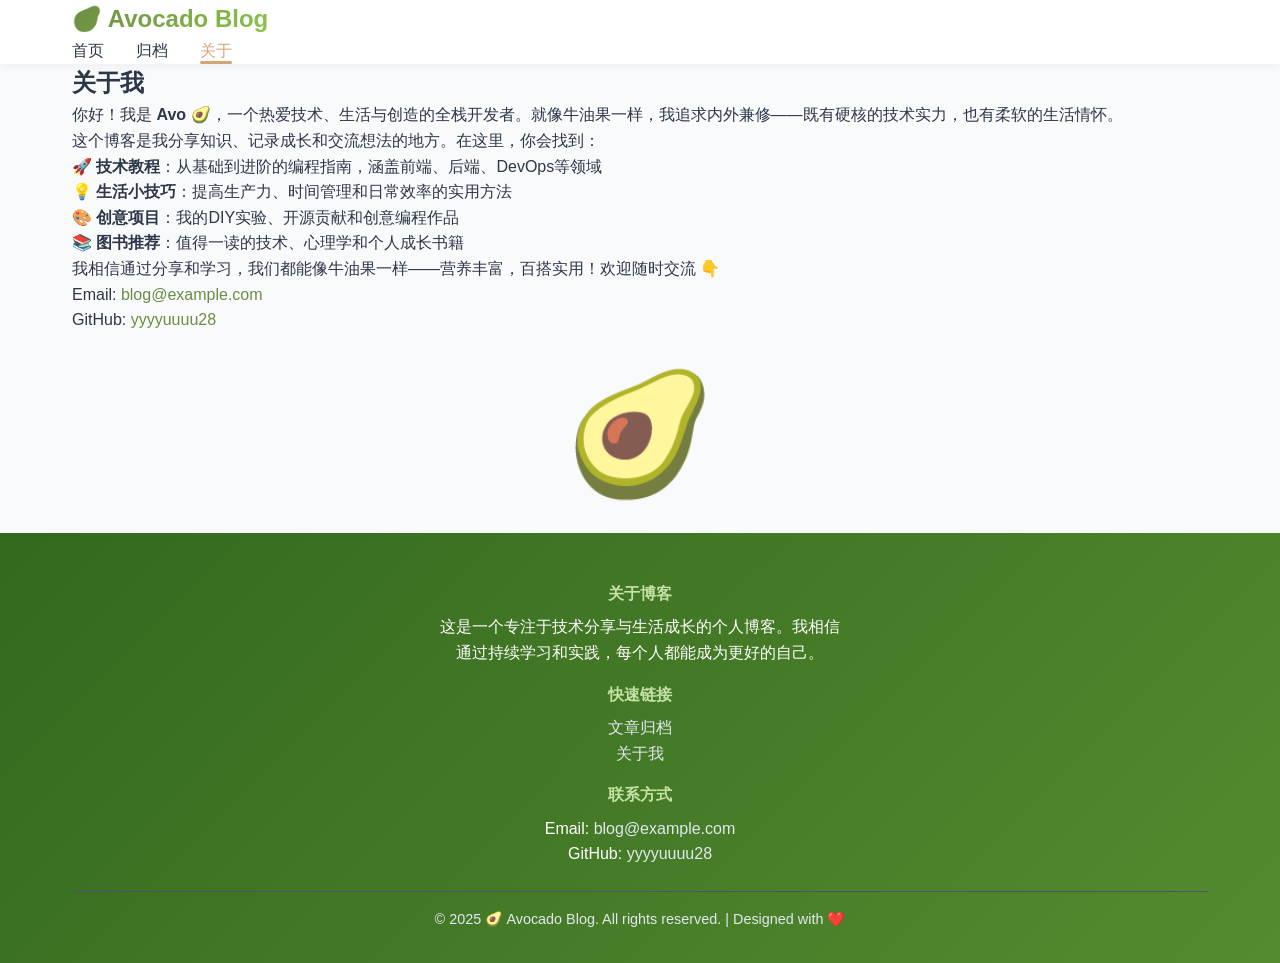
==== about.html @ 451a956a "clean: 删除无用文件（二维码、离线版zip）" ====
<!DOCTYPE html>
<html lang="zh-CN">
<head>
    <meta charset="UTF-8">
    <meta name="viewport" content="width=device-width, initial-scale=1.0">
    <title>关于我 | 🥑 Avocado Blog</title>
    <meta name="description" content="了解博客作者的背景、兴趣和创作动机">
    <link rel="stylesheet" href="style.css">
</head>
<body>
    <header class="header">
        <div class="container">
            <div class="logo">
                <a href="index.html">🥑  Avocado Blog</a>
            </div>
            <nav class="nav">
                <ul>
                    <li><a href="index.html">首页</a></li>
                    <li><a href="archives.html">归档</a></li>
                    <li><a href="about.html" class="active">关于</a></li>
                </ul>
            </nav>
            <button class="mobile-menu-btn" aria-label="菜单">☰</button>
        </div>
    </header>

    <main class="main">
        <div class="container">
            <section class="about">
                <h1>关于我</h1>
                <div class="about-content">
                    <div class="about-text">
                        <p>你好！我是 <strong>Avo</strong> 🥑，一个热爱技术、生活与创造的全栈开发者。就像牛油果一样，我追求内外兼修——既有硬核的技术实力，也有柔软的生活情怀。</p>
                        <p>这个博客是我分享知识、记录成长和交流想法的地方。在这里，你会找到：</p>
                        <ul>
                            <li><strong>🚀 技术教程</strong>：从基础到进阶的编程指南，涵盖前端、后端、DevOps等领域</li>
                            <li><strong>💡 生活小技巧</strong>：提高生产力、时间管理和日常效率的实用方法</li>
                            <li><strong>🎨 创意项目</strong>：我的DIY实验、开源贡献和创意编程作品</li>
                            <li><strong>📚 图书推荐</strong>：值得一读的技术、心理学和个人成长书籍</li>
                        </ul>
                        <p>我相信通过分享和学习，我们都能像牛油果一样——营养丰富，百搭实用！欢迎随时交流 👇</p>
                        <div class="contact-info">
                            <p>Email: <a href="mailto:blog@example.com">blog@example.com</a></p>
                            <p>GitHub: <a href="https://github.com/yyyyuuuu28" target="_blank">yyyyuuuu28</a></p>
                        </div>
                    </div>
                    <div class="about-image">
                        <div class="placeholder-image" style="font-size: 120px; text-align: center; line-height: 200px;">
                            🥑
                        </div>
                    </div>
                </div>
            </section>
        </div>
    </main>

    <footer class="footer">
        <div class="container">
            <div class="footer-content">
                <div class="footer-section">
                    <h4>关于博客</h4>
                    <p>这是一个专注于技术分享与生活成长的个人博客。我相信通过持续学习和实践，每个人都能成为更好的自己。</p>
                </div>
                <div class="footer-section">
                    <h4>快速链接</h4>
                    <ul>
                        <li><a href="archives.html">文章归档</a></li>
                        <li><a href="about.html">关于我</a></li>
                    </ul>
                </div>
                <div class="footer-section">
                    <h4>联系方式</h4>
                    <ul>
                        <li>Email: <a href="mailto:blog@example.com">blog@example.com</a></li>
                        <li>GitHub: <a href="https://github.com/yyyyuuuu28" target="_blank">yyyyuuuu28</a></li>
                    </ul>
                </div>
            </div>
            <div class="footer-bottom">
                <p>&copy; 2025 🥑  Avocado Blog. All rights reserved. | Designed with ❤️</p>
            </div>
        </div>
    </footer>

    <script src="script.js"></script>
</body>
</html>
---- style.css ----
:root {
    --primary-color: #6b8c42;
    --secondary-color: #d4a574;
    --accent-color: #c5e1a5;
    --text-dark: #2d3748;
    --text-light: #718096;
    --bg-light: #f8fafc;
    --bg-transparent: rgba(255, 255, 255, 0.9);
    --max-width: 1200px;
    --transition: all 0.3s ease;
}

/* Base Styles */
* {
    margin: 0;
    padding: 0;
    box-sizing: border-box;
}

body {
    font-family: 'Nunito', -apple-system, BlinkMacSystemFont, 'Segoe UI', Roboto, sans-serif;
    line-height: 1.6;
    color: var(--text-dark);
    background-color: var(--bg-light);
    overflow-x: hidden;
}

a {
    text-decoration: none;
    color: var(--primary-color);
    transition: var(--transition);
}

a:hover {
    color: var(--secondary-color);
}

img {
    max-width: 100%;
    display: block;
}

.container {
    width: 100%;
    max-width: var(--max-width);
    margin: 0 auto;
    padding: 0 2rem;
}

ul {
    list-style: none;
}

header {
    background-color: white;
    box-shadow: 0 2px 10px rgba(0, 0, 0, 0.05);
    position: sticky;
    top: 0;
    z-index: 100;
}

.header-container {
    display: flex;
    justify-content: space-between;
    align-items: center;
    padding: 1rem 0;
}

.logo {
    font-size: 1.5rem;
    font-weight: 700;
    color: var(--primary-color);
}

.nav ul {
    display: flex;
    gap: 2rem;
}

.nav a {
    font-weight: 500;
    color: var(--text-dark);
}

.nav a.active {
    color: var(--secondary-color);
    position: relative;
}

.nav a.active::after {
    content: '';
    position: absolute;
    bottom: -5px;
    left: 0;
    width: 100%;
    height: 3px;
    background-color: var(--secondary-color);
    border-radius: 3px;
}

.mobile-menu-btn {
    display: none;
    background: none;
    border: none;
    font-size: 1.5rem;
    cursor: pointer;
}

/* Hero Section */
.hero {
    background: linear-gradient(135deg, #f5f7fa 0%, #e4edf5 100%);
    padding: 4rem 0;
    text-align: center;
}

.hero h1 {
    font-size: 3.5rem;
    margin-bottom: 1rem;
    color: var(--text-dark);
}

.hero .subtitle {
    font-size: 1.2rem;
    color: var(--text-light);
    margin-bottom: 2rem;
    max-width: 600px;
    margin-left: auto;
    margin-right: auto;
}

.hero-links {
    display: flex;
    justify-content: center;
    gap: 1rem;
}

.btn-primary, .btn-secondary {
    padding: 0.8rem 1.5rem;
    border-radius: 50px;
    font-weight: 600;
    transition: var(--transition);
}

.btn-primary {
    background-color: var(--primary-color);
    color: white;
}

.btn-primary:hover {
    background-color: #3a5a80;
}

.btn-secondary {
    background-color: transparent;
    color: var(--primary-color);
    border: 2px solid var(--primary-color);
}

.btn-secondary:hover {
    background-color: var(--primary-color);
    color: white;
}

.posts-grid {
    display: grid;
    grid-template-columns: repeat(auto-fit, minmax(300px, 1fr));
    gap: 2rem;
    margin-top: 3rem;
}

.post-card {
    background-color: white;
    border-radius: 10px;
    overflow: hidden;
    box-shadow: 0 5px 15px rgba(0, 0, 0, 0.05);
    transition: var(--transition);
}

.post-card:hover {
    transform: translateY(-5px);
    box-shadow: 0 10px 20px rgba(0, 0, 0, 0.1);
}

.post-meta {
    padding: 1rem;
    color: var(--text-light);
    font-size: 0.85rem;
    border-bottom: 1px solid var(--bg-light);
}

.post-meta .category {
    font-weight: 600;
    color: var(--primary-color);
}

.post-meta time {
    font-weight: 500;
}

.post-card h3 {
    font-size: 1.25rem;
    padding: 0 1rem 0.5rem;
    color: var(--text-dark);
}

.post-card a {
    display: block;
    padding: 1rem;
    color: var(--text-dark);
}

.post-card a.read-more {
    text-align: right;
    font-weight: 600;
    color: var(--accent-color);
    padding: 0 1rem 1rem;
    border-top: 1px dashed var(--text-light);
}

.read-more:hover {
    color: var(--primary-color);
}

/* Features */
.features {
    padding: 4rem 0;
    text-align: center;
}

.features-grid {
    display: grid;
    grid-template-columns: repeat(auto-fit, minmax(250px, 1fr));
    gap: 2rem;
    margin-top: 2rem;
}

.feature-item {
    text-align: center;
    padding: 2rem;
    background: white;
    border-radius: 10px;
    box-shadow: 0 5px 15px rgba(0, 0, 0, 0.05);
    transition: var(--transition);
}

.feature-item:hover {
    transform: translateY(-5px);
    box-shadow: 0 10px 20px rgba(0, 0, 0, 0.1);
}

.feature-icon {
    font-size: 2.5rem;
    margin-bottom: 1rem;
    color: var(--primary-color);
}

/* Footer */
.footer {
    background-color: var(--text-dark);
    color: white;
    padding: 3rem 0 2rem;
    text-align: center;
}

.footer-content {
    display: flex;
    flex-direction: column;
    align-items: center;
    gap: 1rem;
    margin-bottom: 1.5rem;
}

.footer-section {
    width: 100%;
    max-width: 400px;
}

.footer-section h4 {
    margin-bottom: 0.5rem;
    color: var(--accent-color);
}

.footer-section a {
    color: #e2e8f0;
    transition: var(--transition);
}

.footer-section a:hover {
    color: white;
}

.footer-bottom {
    border-top: 1px solid #4a5568;
    padding-top: 1rem;
    color: #e2e8f0;
    font-size: 0.9rem;
}

/* Responsive Design */
@media (max-width: 768px) {
    .nav ul {
        position: fixed;
        top: 100%;
        left: 0;
        right: 0;
        background: white;
        flex-direction: column;
        align-items: center;
        gap: 0;
        padding: 1rem 0;
        box-shadow: 0 5px 10px rgba(0, 0, 0, 0.1);
        transform: translateY(-100%);
        transition: transform 0.3s ease;
    }
    
    .nav ul.active {
        transform: translateY(0);
    }
    
    .nav li {
        margin: 0.5rem 0;
    }
    
    .mobile-menu-btn {
        display: block;
    }
    
    .hero h1 {
        font-size: 2.5rem;
    }
    
    .hero .subtitle {
        font-size: 1rem;
    }
    
    .hero-links {
        flex-direction: column;
    }
    
    .posts-grid {
        grid-template-columns: 1fr;
    }
}

@media (max-width: 480px) {
    .hero h1 {
        font-size: 2rem;
    }
    
    .btn-primary, .btn-secondary {
        padding: 0.7rem 1.3rem;
        font-size: 0.9rem;
    }
}

/* Avocado Theme Enhancements */
.logo a {
    font-weight: 700;
    font-size: 1.5rem;
    background: linear-gradient(135deg, #6b8c42 0%, #8bc34a 100%);
    -webkit-background-clip: text;
    -webkit-text-fill-color: transparent;
    background-clip: text;
}

.hero {
    background: linear-gradient(135deg, #f1f8e9 0%, #dcedc8 100%);
    border-radius: 20px;
    margin: 2rem 0;
    padding: 4rem 2rem;
}

.btn-primary {
    background: linear-gradient(135deg, #6b8c42 0%, #8bc34a 100%);
    border: none;
    box-shadow: 0 4px 15px rgba(107, 140, 66, 0.3);
}

.btn-primary:hover {
    background: linear-gradient(135deg, #5a7a3a 0%, #7cb342 100%);
    box-shadow: 0 6px 20px rgba(107, 140, 66, 0.4);
}

.post-card {
    border-top: 4px solid #8bc34a;
}

.feature-icon {
    font-size: 3rem;
    margin-bottom: 1rem;
    display: block;
}

.footer {
    background: linear-gradient(135deg, #33691e 0%, #558b2f 100%);
}
/* ========== Archives Page Styles ========== */

.archives {
    padding: 3rem 0;
}

.archives h1 {
    font-size: 2.5rem;
    margin-bottom: 0.5rem;
    color: var(--text-dark);
    text-align: center;
}

.archives-subtitle {
    text-align: center;
    color: var(--text-light);
    margin-bottom: 3rem;
    font-size: 1rem;
}

.archive-year {
    margin-bottom: 2.5rem;
}

.archive-year-title {
    display: flex;
    align-items: center;
    gap: 1rem;
    margin-bottom: 1.5rem;
    padding-bottom: 0.75rem;
    border-bottom: 2px solid var(--accent-color);
}

.year-badge {
    display: inline-flex;
    align-items: center;
    justify-content: center;
    background: linear-gradient(135deg, #6b8c42 0%, #8bc34a 100%);
    color: white;
    font-size: 1.5rem;
    font-weight: 800;
    padding: 0.4rem 1rem;
    border-radius: 12px;
    min-width: 90px;
    text-align: center;
}

.year-count {
    color: var(--text-light);
    font-size: 0.95rem;
    font-weight: 500;
}

.archive-list {
    display: flex;
    flex-direction: column;
    gap: 1rem;
}

.archive-item {
    display: flex;
    gap: 1.25rem;
    padding: 1.25rem 1.5rem;
    background-color: white;
    border-radius: 12px;
    box-shadow: 0 3px 10px rgba(0, 0, 0, 0.06);
    transition: var(--transition);
    border-left: 4px solid var(--accent-color);
}

.archive-item:hover {
    transform: translateX(6px);
    box-shadow: 0 6px 20px rgba(0, 0, 0, 0.1);
    border-left-color: var(--primary-color);
}

.archive-date {
    display: flex;
    flex-direction: column;
    align-items: center;
    justify-content: center;
    min-width: 60px;
    padding: 0.5rem;
    background: linear-gradient(135deg, #f1f8e9 0%, #dcedc8 100%);
    border-radius: 10px;
    color: var(--primary-color);
}

.date-day {
    font-size: 1.6rem;
    font-weight: 800;
    line-height: 1.2;
}

.date-month {
    font-size: 0.8rem;
    font-weight: 600;
    opacity: 0.8;
}

.archive-info {
    flex: 1;
    display: flex;
    flex-direction: column;
    justify-content: center;
}

.archive-info h3 {
    font-size: 1.2rem;
    margin-bottom: 0.4rem;
    color: var(--text-dark);
}

.archive-info h3 a {
    color: var(--text-dark);
    transition: var(--transition);
}

.archive-info h3 a:hover {
    color: var(--primary-color);
}

.archive-meta {
    display: flex;
    flex-wrap: wrap;
    align-items: center;
    gap: 0.6rem;
    font-size: 0.88rem;
    color: var(--text-light);
}

.archive-meta .category {
    font-weight: 600;
    color: var(--primary-color);
    background: rgba(107, 140, 66, 0.1);
    padding: 0.15rem 0.6rem;
    border-radius: 20px;
    font-size: 0.8rem;
}

.archive-desc {
    flex-basis: 100%;
    margin-top: 0.2rem;
    line-height: 1.5;
}

.archive-empty {
    text-align: center;
    padding: 4rem 2rem;
    color: var(--text-light);
    font-size: 1.1rem;
}

/* Archive Responsive */
@media (max-width: 768px) {
    .archives h1 {
        font-size: 2rem;
    }

    .archive-item {
        flex-direction: column;
        gap: 0.75rem;
        padding: 1rem;
    }

    .archive-date {
        flex-direction: row;
        gap: 0.3rem;
        min-width: unset;
        align-self: flex-start;
        padding: 0.3rem 0.7rem;
    }

    .date-day {
        font-size: 1.1rem;
    }

    .year-badge {
        font-size: 1.2rem;
        padding: 0.3rem 0.8rem;
        min-width: 75px;
    }
}
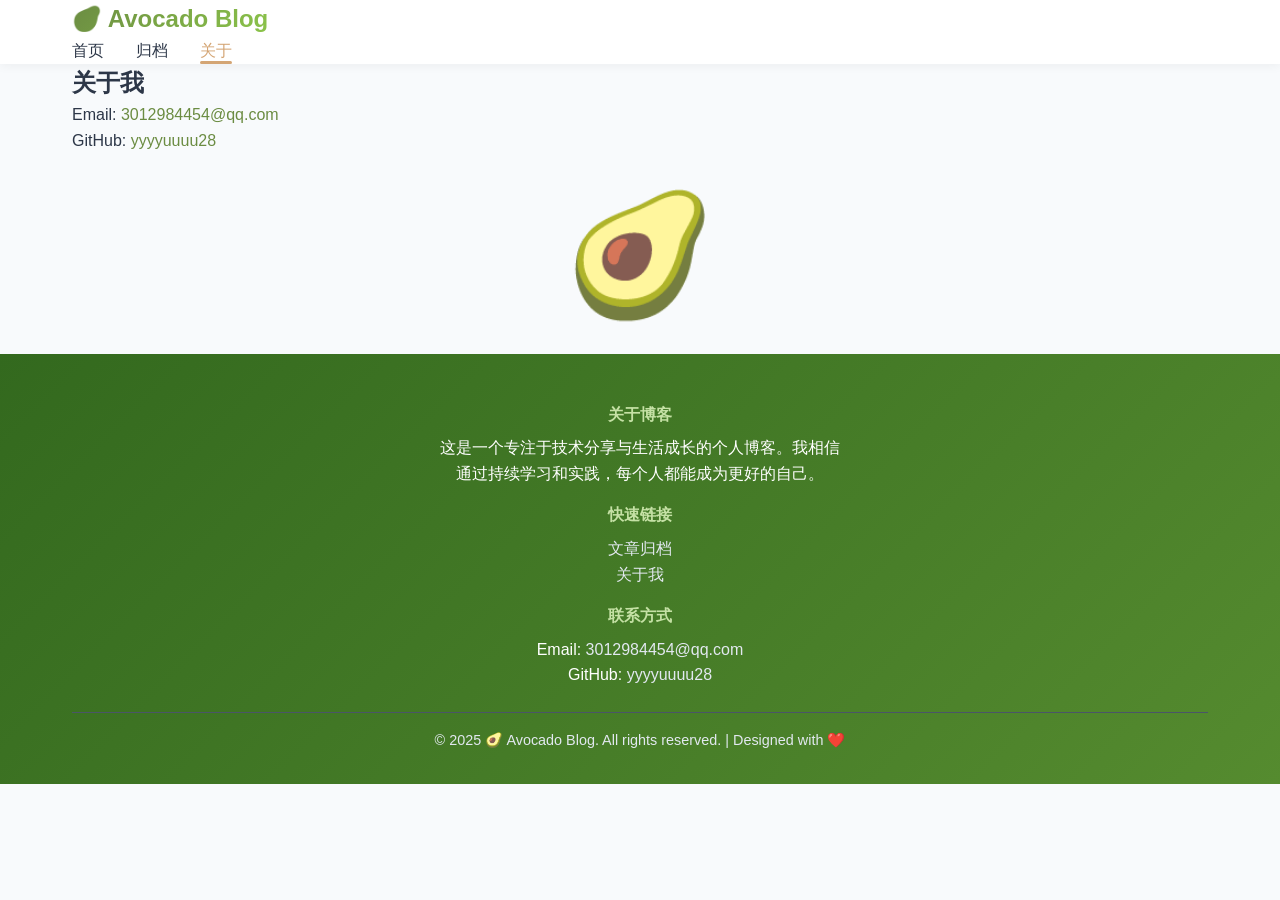
==== commit 86da891d: "update: 删除关于页面默认文字，更新邮箱为3012984454@qq.com" ====
--- a/about.html
+++ b/about.html
@@ -30,17 +30,8 @@
                 <h1>关于我</h1>
                 <div class="about-content">
                     <div class="about-text">
-                        <p>你好！我是 <strong>Avo</strong> 🥑，一个热爱技术、生活与创造的全栈开发者。就像牛油果一样，我追求内外兼修——既有硬核的技术实力，也有柔软的生活情怀。</p>
-                        <p>这个博客是我分享知识、记录成长和交流想法的地方。在这里，你会找到：</p>
-                        <ul>
-                            <li><strong>🚀 技术教程</strong>：从基础到进阶的编程指南，涵盖前端、后端、DevOps等领域</li>
-                            <li><strong>💡 生活小技巧</strong>：提高生产力、时间管理和日常效率的实用方法</li>
-                            <li><strong>🎨 创意项目</strong>：我的DIY实验、开源贡献和创意编程作品</li>
-                            <li><strong>📚 图书推荐</strong>：值得一读的技术、心理学和个人成长书籍</li>
-                        </ul>
-                        <p>我相信通过分享和学习，我们都能像牛油果一样——营养丰富，百搭实用！欢迎随时交流 👇</p>
                         <div class="contact-info">
-                            <p>Email: <a href="mailto:blog@example.com">blog@example.com</a></p>
+                            <p>Email: <a href="mailto:3012984454@qq.com">3012984454@qq.com</a></p>
                             <p>GitHub: <a href="https://github.com/yyyyuuuu28" target="_blank">yyyyuuuu28</a></p>
                         </div>
                     </div>
@@ -71,7 +62,7 @@
                 <div class="footer-section">
                     <h4>联系方式</h4>
                     <ul>
-                        <li>Email: <a href="mailto:blog@example.com">blog@example.com</a></li>
+                        <li>Email: <a href="mailto:3012984454@qq.com">3012984454@qq.com</a></li>
                         <li>GitHub: <a href="https://github.com/yyyyuuuu28" target="_blank">yyyyuuuu28</a></li>
                     </ul>
                 </div>
@@ -84,4 +75,4 @@
 
     <script src="script.js"></script>
 </body>
-</html>+</html>                                                                                                                                                                                                                                                                                                                                                                                                                                                                                                                                                                                                                                                                                                                                                                                                                                                                                                                                                                                                                                                                                                                                                                         
